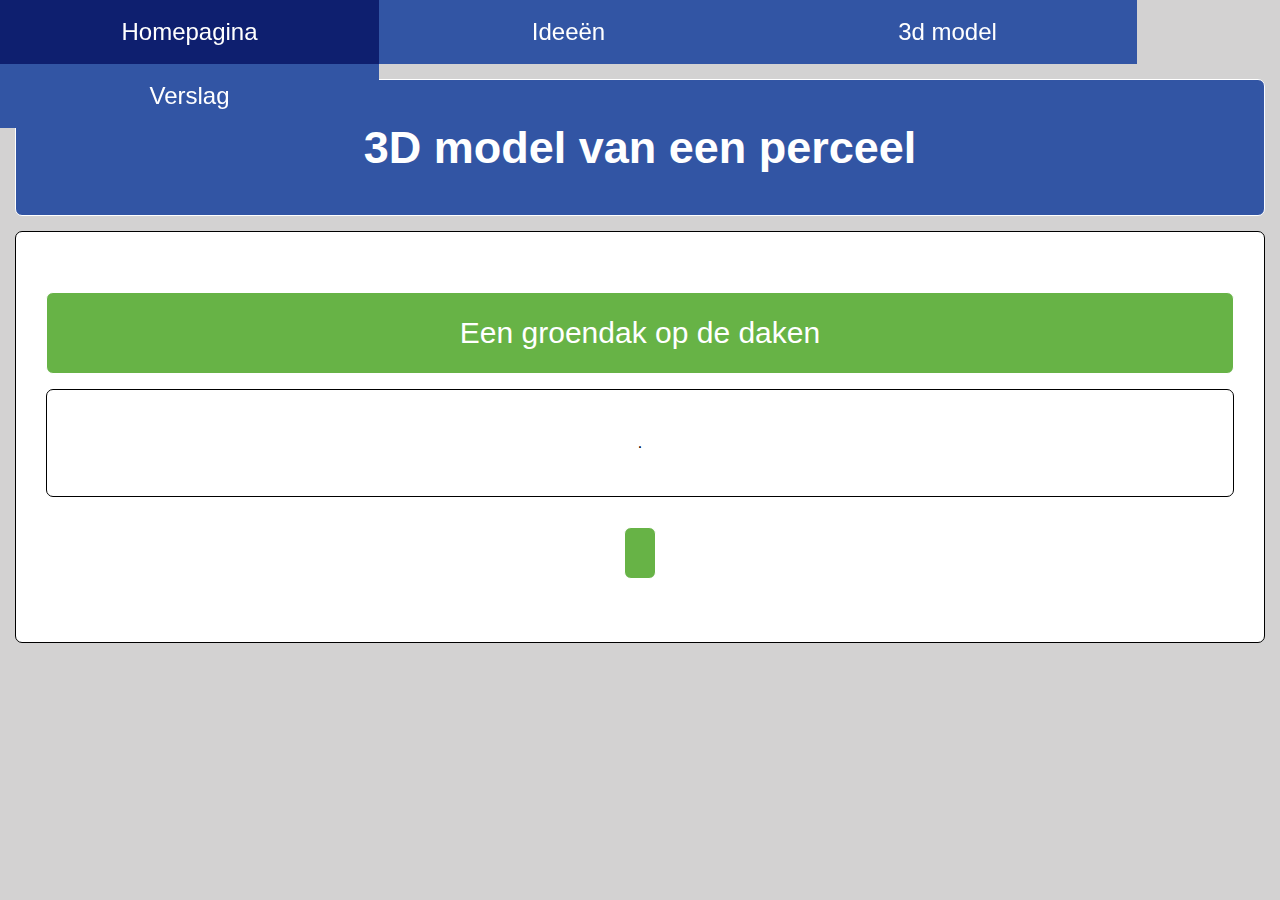
==== 3dmodel.html @ 6b7e6038 "Add files via upload" ====
<!DOCTYPE html> <html lang="nl">
     <head>
           <title>3D model - bedrijvenpark Deltaweg</title>
           <meta charset="utf-8">
           <link rel="stylesheet" href="CSS/index.css">
           <script src="JS/index.js"></script>
     </head>
     <body>
      <nav>
            <ul id="menu">
                <li><a href=index.html>Homepagina</a></li>
                <li><a href=ideeën.html>Ideeën</a></li>
                <li><a href=3dmodel.html>3d model</a></li>
                <li><a href=verslag.html>Verslag</a></li>
            </ul>
        </nav>
        <br><br><br><br>
        <h1 class="edge">
            3D model van een perceel
        </h1>
        <ul class="edge">
            <li class="edge">Een groendak op de daken</li>
            <p class="edge">
                .
            </p>
            <img class= "edge" width="" height="" src="img/.jpg" alt=>
        </ul>
     </body>
</html>
---- CSS/index.css ----
html,body,div,span,applet,object,iframe,h1,h2,h3,h4,h5,h6,blockquote,pre,a,abbr,acronym,address,big,cite,code,del,dfn,em,font,img,ins,kbd,q,s,samp,small,strike,strong,sub,sup,tt,var,b,u,i,center,dl,dt,dd,ol,ul,li,fieldset,form,label,legend
{
    border:0;
    outline:0;
    font-size:100%;
    background:transparent;
    margin:0;
    padding:0;
}
body
{
    line-height:1;
    background-color:#d3d2d2;
    font-family:Arial, Helvetica, sans-serif;
    color:#000000;
}
h1.edge
{
    font-size: 45px;
    color: white;
    background: #3255A4;
    margin: 15px 15px 15px 15px;
    padding: 45px 15px 45px 15px;
    border: 1px solid;
    border-radius: 7px;
    text-align: center;
}
h4.edge
{
    font-size: 35px;
    color: white;
    background: #67B346;
    margin: 15px 15px 15px 15px;
    padding: 45px 15px 45px 15px;
    border: 1px solid;
    border-radius: 7px;
    text-align: center;
}
p.edge
{
    color: black;
    background: white;
    margin: 15px 15px 15px 15px;
    padding: 45px 15px 45px 15px;
    border: 1px solid;
    border-radius: 7px;
    text-align: center;
}
li.edge
{
    font-size: 30px;
    color: white;
    background: #67B346;
    margin: 15px 15px 15px 15px;
    padding: 25px 15px 25px 15px;
    border: 1px solid;
    border-radius: 7px;
    text-align: center;
}
li.edge1
{
    font-size: 30px;
    color: black;
    background: white;
    margin: 15px 15px 15px 15px;
    padding: 25px 15px 25px 15px;
    border: 5px solid;
    border-radius: 7px;
    text-align: center;
    list-style-type: none;
}
ul.edge
{
    color: black;
    background: white;
    margin: 15px 15px 15px 15px;
    padding: 45px 15px 45px 15px;
    border: 1px solid;
    border-radius: 7px;
    text-align: center;
}
ul.edge1
{
    color: black;
    background: white;
    margin: 15px 15px 15px 15px;
    padding: 15px 15px 30px 15px;
    border: 1px solid;
    border-radius: 7px;
    text-align: center;
}
img.edge
{
    color: white;
    background: #67B346;
    margin: 15px 15px 15px 15px;
    padding: 25px 15px 25px 15px;
    border: 1px solid;
    border-radius: 7px;
    text-align: center;
}
ol.verslag
{
    color: black;
    background: white;
    margin: 15px 365px 15px 365px;
    padding: 30px 75px 30px 75px;
    border: 1px solid;
    border-radius: 7px;
    text-align: left;
    list-style-type: none;
}
ol h1.verslag
{
    font-size: 40px;
    text-align: center;
}
ol li.verslag
{
    font-size: 25px;
    color: #2F5496;
}
ol img.verslag
{
    text-align: center;
}
#menu
{
  list-style-type: none;
  margin: 0;
  padding: 0;
  position: fixed;
}
#menu a
{
  color: #FFFFFF;
  text-decoration: none;
  background-color: #3255A4;
  font-family: Arial, Helvetica, sans-serif;
  text-align: center;
}
#menu
{
  list-style-type: none;
  margin: 0;
  padding: 0;
}
#menu a
{
  color: #FFFFFF;
  text-decoration: none;
  background-color: #3255A4;
  font-family: Arial, Helvetica, sans-serif;
  font-size: 150%;
  width: 319px;
  padding: 20px 30px;
  margin-bottom: 0px;
  display: block;
}
#menu a:hover
{
  background-color: #0E1F6F;
}
nav
{
     margin: 0;
     padding: 0;
}
nav a
{
     color: #FFFFFF;
     text-decoration: none;
     background-color: #003366;
     font-family: Arial, Helvetica, sans-serif;
     width: 100px;
     padding: 2px 4px;
     margin-bottom: 1px;
     display: block;
     list-style-type: none;
}
nav a:hover
{
     background-color: #336699;
     color:#FFFFFF;
}	
nav ul
{
     list-style-type: none;
     margin: 0;
     padding: 0;
}
nav li
{
     float: left;
     min-width: 100px;
}
nav ul li ul
{
     display: none;
}
nav ul li ul li
{
     float: none;
}
nav ul li:hover ul
{
     display: block;
}
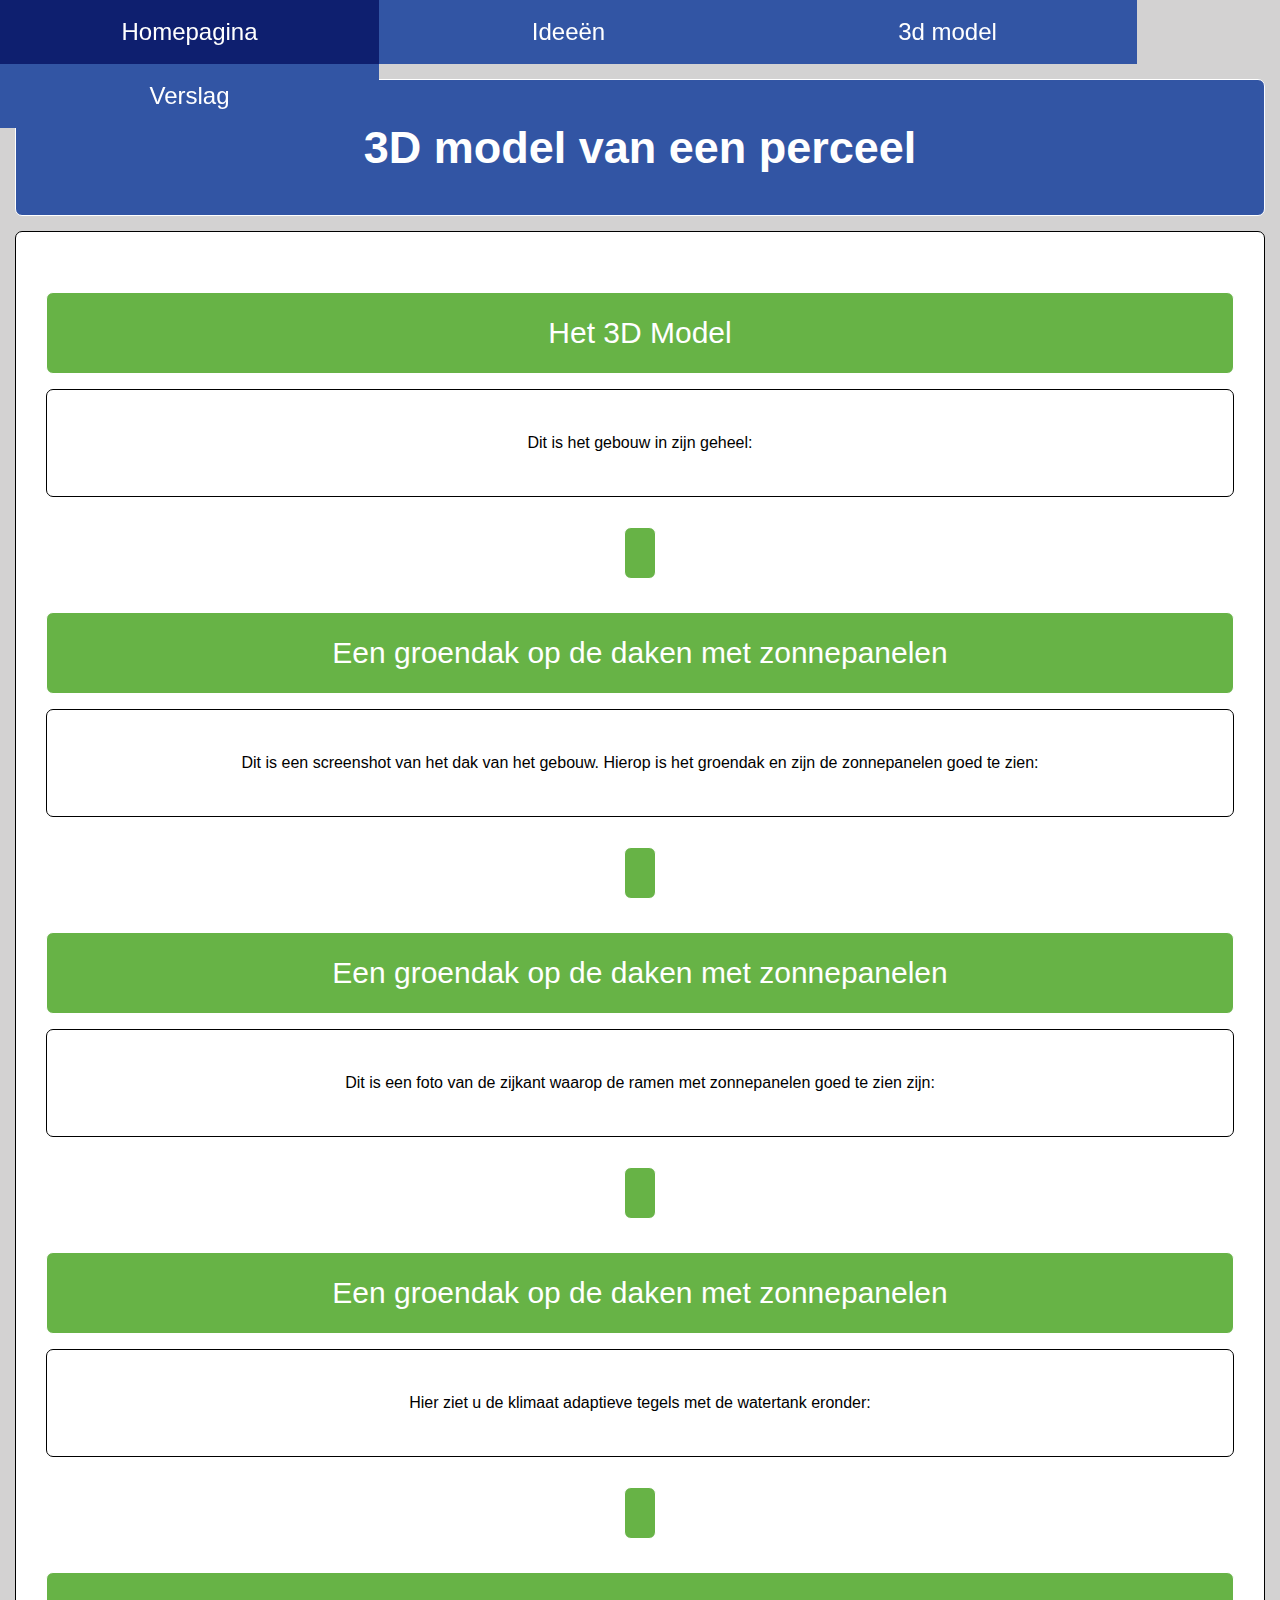
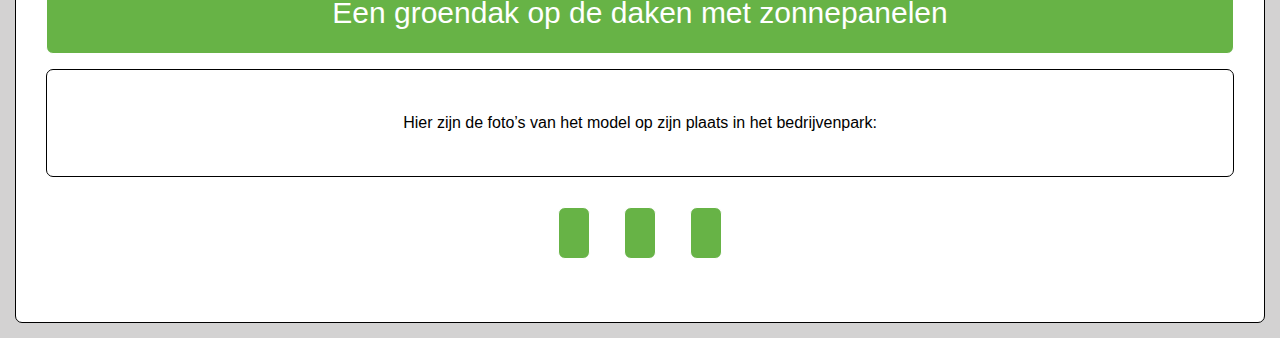
==== commit 7981fa32: "Update 3dmodel.html" ====
--- a/3dmodel.html
+++ b/3dmodel.html
@@ -19,11 +19,33 @@
             3D model van een perceel
         </h1>
         <ul class="edge">
-            <li class="edge">Een groendak op de daken</li>
+            <li class="edge">Het 3D Model</li>
             <p class="edge">
-                .
+                Dit is het gebouw in zijn geheel:
             </p>
-            <img class= "edge" width="" height="" src="img/.jpg" alt=>
+            <img class= "edge" width="" height="" src="img/3DModel.jpg" alt=>
+            <li class="edge">Een groendak op de daken met zonnepanelen</li>
+            <p class="edge">
+                Dit is een screenshot van het dak van het gebouw. Hierop is het groendak en zijn de zonnepanelen goed te zien:
+            </p>
+            <img class= "edge" width="" height="" src="img/3DDak.jpg" alt=>
+            <li class="edge">Een groendak op de daken met zonnepanelen</li>
+            <p class="edge">
+                Dit is een foto van de zijkant waarop de ramen met zonnepanelen goed te zien zijn:
+            </p>
+            <img class= "edge" width="" height="" src="img/3DZij.jpg" alt=>
+            <li class="edge">Een groendak op de daken met zonnepanelen</li>
+            <p class="edge">
+                Hier ziet u de klimaat adaptieve tegels met de watertank eronder:
+            </p>
+            <img class= "edge" width="" height="" src="img/3DTegels.jpg" alt=>
+            <li class="edge">Een groendak op de daken met zonnepanelen</li>
+            <p class="edge">
+                Hier zijn de foto’s van het model op zijn plaats in het bedrijvenpark:
+            </p>
+            <img class= "edge" width="" height="" src="img/3DKavel.jpg" alt=>
+            <img class= "edge" width="" height="" src="img/3DKavel1.jpg" alt=>
+            <img class= "edge" width="" height="" src="img/3DPlattegrond.jpg" alt=>
         </ul>
      </body>
-</html>+</html>
--- a/CSS/index.css
+++ b/CSS/index.css
@@ -123,6 +123,10 @@
 ol img.verslag
 {
     text-align: center;
+    margin-left: auto;
+    margin-right: auto;
+    display: block;
+    width: 100%;
 }
 #menu
 {
@@ -205,4 +209,4 @@
 nav ul li:hover ul
 {
      display: block;
-}+}
